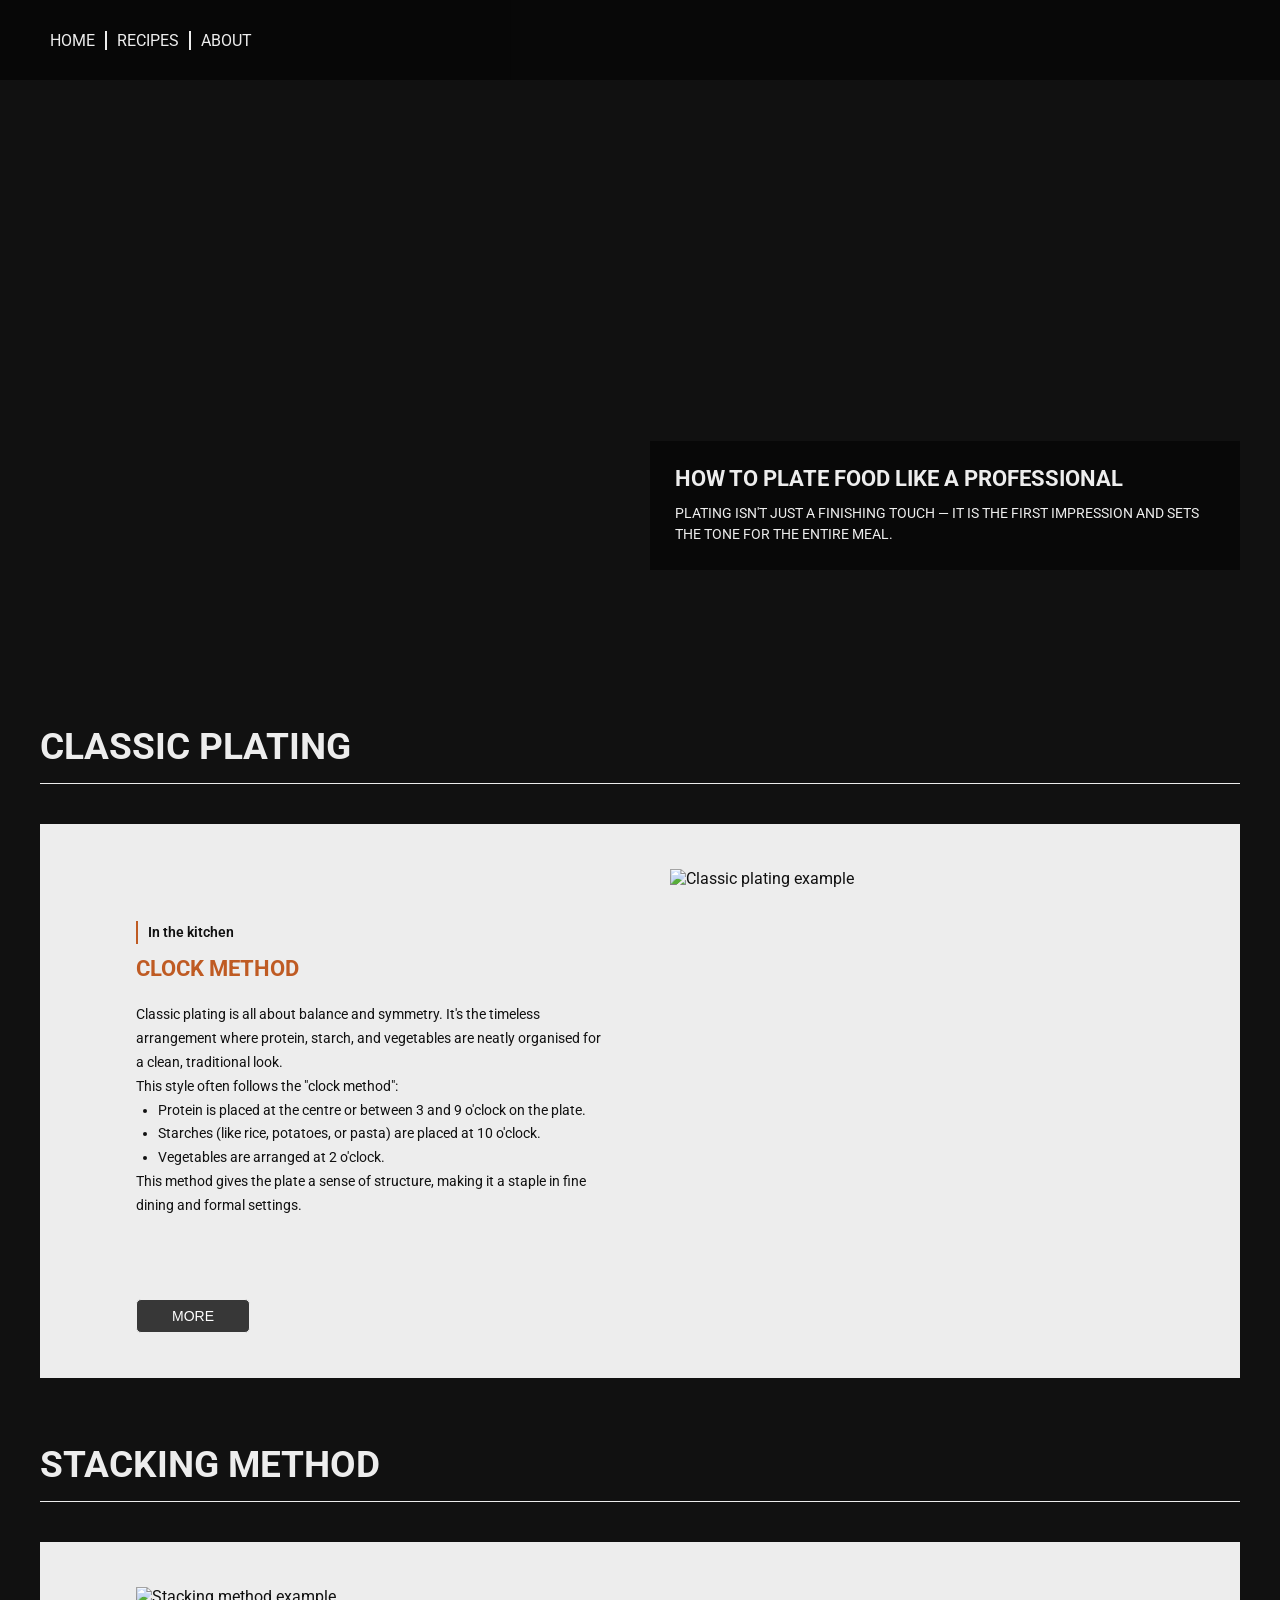
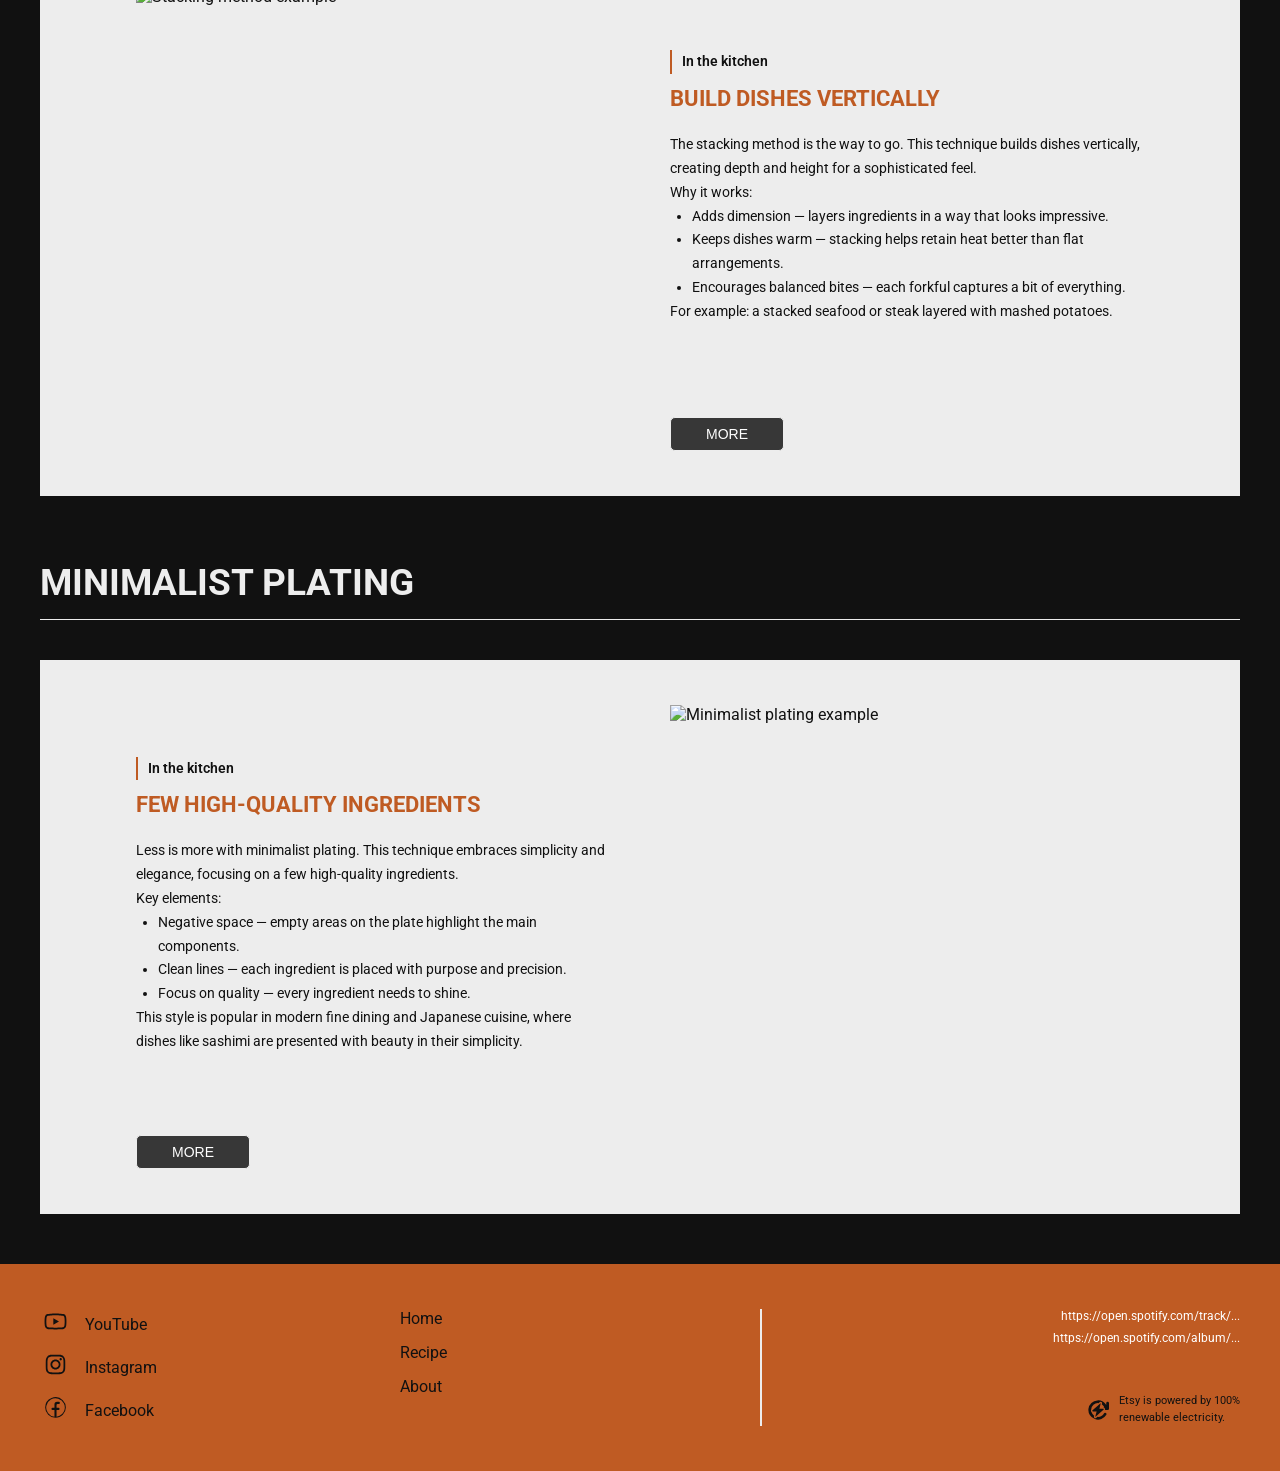
==== Plating.html @ b4e7b999 "version 2" ====
<!DOCTYPE html>
<html lang="en">

<head>
    <meta charset="UTF-8">
    <meta name="viewport" content="width=device-width, initial-scale=1.0">
    <title>Cooking Book | Plating Techniques</title>
    <link rel="preconnect" href="https://fonts.googleapis.com">
    <link rel="preconnect" href="https://fonts.gstatic.com" crossorigin>
    <link href="https://fonts.googleapis.com/css2?family=Roboto:ital,wght@0,100..900;1,100..900&display=swap" rel="stylesheet">
    <link rel="stylesheet" href="css/styles_plating.css">
</head>

<body>
    <div class="container">

        <nav class="navigation">
            <div class="menu-container">
                <ul>
                    <li><a href="index.html">Home</a></li>
                    <li><a href="Recipe_details.html">Recipes</a></li>
                    <li><a href="Recipe_search.html">About</a></li>
                </ul>
            </div>

            <div class="hamburger_menu">
                <span>
                    <svg xmlns="http://www.w3.org/2000/svg" width="1em" height="1em" viewBox="0 0 512 512">
                        <path d="M0 0h512v512H0z" fill="none" />
                        <path fill="currentColor" d="M80 96h352v32H80zm0 144h352v32H80zm0 144h352v32H80z" />
                    </svg>
                </span>
            </div>
        </nav>

        <!--Navigation mobile-->
        <div class="mobile_menu">
            <ul>
                <li><a href="Recipe_home.html">Home</a></li>
                <li><a href="Recipe_details.html">Recipes</a></li>
                <li><a href="Recipe_search.html">About</a></li>
            </ul>
        </div>

        <section class="plating-hero">
            <div class="plating-hero-content">
                <div class="plating-hero-box">
                    <h1>HOW TO PLATE FOOD LIKE A PROFESSIONAL</h1>
                    <p>PLATING ISN'T JUST A FINISHING TOUCH —
                        IT IS THE FIRST IMPRESSION AND SETS THE TONE FOR THE ENTIRE MEAL.</p>
                </div>
            </div>
        </section>

        <main class="plating-container">

            <section class="plating-section">
                <h2>CLASSIC PLATING</h2>

                <div class="plating-card">
                    <div class="plating-text">
                        <p class="small-title">In the kitchen</p>
                        <h3>CLOCK METHOD</h3>

                        <p>Classic plating is all about balance and symmetry. It's the timeless arrangement where protein, starch, and vegetables are neatly organised for a clean, traditional look.</p>

                        <p>This style often follows the "clock method":</p>

                        <ul>
                            <li>Protein is placed at the centre or between 3 and 9 o'clock on the plate.</li>
                            <li>Starches (like rice, potatoes, or pasta) are placed at 10 o'clock.</li>
                            <li>Vegetables are arranged at 2 o'clock.</li>
                        </ul>

                        <p>This method gives the plate a sense of structure, making it a staple in fine dining and formal settings.</p>
                    </div>

                    <div class="plating-photo">
                        <img src="https://picsum.photos/id/1018/700/700" alt="Classic plating example">
                    </div>

                    <div class="plating-action">
                        <button type="button">MORE</button>
                    </div>
                </div>
            </section>

            <section class="plating-section">
                <h2>STACKING METHOD</h2>

                <div class="plating-card reverse">
                    <div class="plating-text">
                        <p class="small-title">In the kitchen</p>
                        <h3>BUILD DISHES VERTICALLY</h3>

                        <p>The stacking method is the way to go. This technique builds dishes vertically, creating depth and height for a sophisticated feel.</p>

                        <p>Why it works:</p>

                        <ul>
                            <li>Adds dimension — layers ingredients in a way that looks impressive.</li>
                            <li>Keeps dishes warm — stacking helps retain heat better than flat arrangements.</li>
                            <li>Encourages balanced bites — each forkful captures a bit of everything.</li>
                        </ul>

                        <p>For example: a stacked seafood or steak layered with mashed potatoes.</p>
                    </div>

                    <div class="plating-photo">
                        <img src="https://picsum.photos/id/1080/700/700" alt="Stacking method example">
                    </div>

                    <div class="plating-action">
                        <button type="button">MORE</button>
                    </div>
                </div>
            </section>

            <section class="plating-section">
                <h2>MINIMALIST PLATING</h2>

                <div class="plating-card">
                    <div class="plating-text">
                        <p class="small-title">In the kitchen</p>
                        <h3>FEW HIGH-QUALITY INGREDIENTS</h3>

                        <p>Less is more with minimalist plating. This technique embraces simplicity and elegance, focusing on a few high-quality ingredients.</p>

                        <p>Key elements:</p>

                        <ul>
                            <li>Negative space — empty areas on the plate highlight the main components.</li>
                            <li>Clean lines — each ingredient is placed with purpose and precision.</li>
                            <li>Focus on quality — every ingredient needs to shine.</li>
                        </ul>

                        <p>This style is popular in modern fine dining and Japanese cuisine, where dishes like sashimi are presented with beauty in their simplicity.</p>
                    </div>

                    <div class="plating-photo">
                        <img src="https://picsum.photos/id/292/700/700" alt="Minimalist plating example">
                    </div>

                    <div class="plating-action">
                        <button type="button">MORE</button>
                    </div>
                </div>
            </section>

        </main>

        <!-- Footer -->
        <footer class="footer">
            <div class="footer-container">

                <!-- Social media -->
                <div class="footer-social">
                    <a href="#">
                        <span class="footer-icon">
                            <svg xmlns="http://www.w3.org/2000/svg" width="1em" height="1em" viewBox="0 0 1024 1024">
                                <path d="M0 0h1024v1024H0z" fill="none" />
                                <path fill="currentColor"
                                    d="M960 509.2c0-2.2 0-4.7-.1-7.6c-.1-8.1-.3-17.2-.5-26.9c-.8-27.9-2.2-55.7-4.4-81.9c-3-36.1-7.4-66.2-13.4-88.8a139.52 139.52 0 0 0-98.3-98.5c-28.3-7.6-83.7-12.3-161.7-15.2c-37.1-1.4-76.8-2.3-116.5-2.8c-13.9-.2-26.8-.3-38.4-.4h-29.4c-11.6.1-24.5.2-38.4.4c-39.7.5-79.4 1.4-116.5 2.8c-78 3-133.5 7.7-161.7 15.2A139.35 139.35 0 0 0 82.4 304C76.3 326.6 72 356.7 69 392.8c-2.2 26.2-3.6 54-4.4 81.9c-.3 9.7-.4 18.8-.5 26.9c0 2.9-.1 5.4-.1 7.6v5.6c0 2.2 0 4.7.1 7.6c.1 8.1.3 17.2.5 26.9c.8 27.9 2.2 55.7 4.4 81.9c3 36.1 7.4 66.2 13.4 88.8c12.8 47.9 50.4 85.7 98.3 98.5c28.2 7.6 83.7 12.3 161.7 15.2c37.1 1.4 76.8 2.3 116.5 2.8c13.9.2 26.8.3 38.4.4h29.4c11.6-.1 24.5-.2 38.4-.4c39.7-.5 79.4-1.4 116.5-2.8c78-3 133.5-7.7 161.7-15.2c47.9-12.8 85.5-50.5 98.3-98.5c6.1-22.6 10.4-52.7 13.4-88.8c2.2-26.2 3.6-54 4.4-81.9c.3-9.7.4-18.8.5-26.9c0-2.9.1-5.4.1-7.6zm-72 5.2c0 2.1 0 4.4-.1 7.1c-.1 7.8-.3 16.4-.5 25.7c-.7 26.6-2.1 53.2-4.2 77.9c-2.7 32.2-6.5 58.6-11.2 76.3c-6.2 23.1-24.4 41.4-47.4 47.5c-21 5.6-73.9 10.1-145.8 12.8c-36.4 1.4-75.6 2.3-114.7 2.8c-13.7.2-26.4.3-37.8.3h-28.6l-37.8-.3c-39.1-.5-78.2-1.4-114.7-2.8c-71.9-2.8-124.9-7.2-145.8-12.8c-23-6.2-41.2-24.4-47.4-47.5c-4.7-17.7-8.5-44.1-11.2-76.3c-2.1-24.7-3.4-51.3-4.2-77.9c-.3-9.3-.4-18-.5-25.7c0-2.7-.1-5.1-.1-7.1v-4.8c0-2.1 0-4.4.1-7.1c.1-7.8.3-16.4.5-25.7c.7-26.6 2.1-53.2 4.2-77.9c2.7-32.2 6.5-58.6 11.2-76.3c6.2-23.1 24.4-41.4 47.4-47.5c21-5.6 73.9-10.1 145.8-12.8c36.4-1.4 75.6-2.3 114.7-2.8c13.7-.2 26.4-.3 37.8-.3h28.6l37.8.3c39.1.5 78.2 1.4 114.7 2.8c71.9 2.8 124.9 7.2 145.8 12.8c23 6.2 41.2 24.4 47.4 47.5c4.7 17.7 8.5 44.1 11.2 76.3c2.1 24.7 3.4 51.3 4.2 77.9c.3 9.3.4 18 .5 25.7c0 2.7.1 5.1.1 7.1zM423 646l232-135l-232-133z" />
                            </svg>
                        </span>
                        YouTube
                    </a>

                    <a href="#">
                        <span class="footer-icon">
                            <svg xmlns="http://www.w3.org/2000/svg" width="1em" height="1em" viewBox="0 0 1024 1024">
                                <path d="M0 0h1024v1024H0z" fill="none" />
                                <path fill="currentColor"
                                    d="M512 306.9c-113.5 0-205.1 91.6-205.1 205.1S398.5 717.1 512 717.1S717.1 625.5 717.1 512S625.5 306.9 512 306.9m0 338.4c-73.4 0-133.3-59.9-133.3-133.3S438.6 378.7 512 378.7S645.3 438.6 645.3 512S585.4 645.3 512 645.3m213.5-394.6c-26.5 0-47.9 21.4-47.9 47.9s21.4 47.9 47.9 47.9s47.9-21.3 47.9-47.9a47.84 47.84 0 0 0-47.9-47.9M911.8 512c0-55.2.5-109.9-2.6-165c-3.1-64-17.7-120.8-64.5-167.6c-46.9-46.9-103.6-61.4-167.6-64.5c-55.2-3.1-109.9-2.6-165-2.6c-55.2 0-109.9-.5-165 2.6c-64 3.1-120.8 17.7-167.6 64.5C132.6 226.3 118.1 283 115 347c-3.1 55.2-2.6 109.9-2.6 165s-.5 109.9 2.6 165c3.1 64 17.7 120.8 64.5 167.6c46.9 46.9 103.6 61.4 167.6 64.5c55.2 3.1 109.9 2.6 165 2.6c55.2 0 109.9.5 165-2.6c64-3.1 120.8-17.7 167.6-64.5c46.9-46.9 61.4-103.6 64.5-167.6c3.2-55.1 2.6-109.8 2.6-165m-88 235.8c-7.3 18.2-16.1 31.8-30.2 45.8c-14.1 14.1-27.6 22.9-45.8 30.2C695.2 844.7 570.3 840 512 840s-183.3 4.7-235.9-16.1c-18.2-7.3-31.8-16.1-45.8-30.2c-14.1-14.1-22.9-27.6-30.2-45.8C179.3 695.2 184 570.3 184 512s-4.7-183.3 16.1-235.9c7.3-18.2 16.1-31.8 30.2-45.8s27.6-22.9 45.8-30.2C328.7 179.3 453.7 184 512 184s183.3-4.7 235.9 16.1c18.2 7.3 31.8 16.1 45.8 30.2c14.1 14.1 22.9 27.6 30.2 45.8C844.7 328.7 840 453.7 840 512s4.7 183.2-16.2 235.8" />
                            </svg>
                        </span>
                        Instagram
                    </a>

                    <a href="#">
                        <span class="footer-icon">
                            <svg xmlns="http://www.w3.org/2000/svg" width="1em" height="1em" viewBox="0 0 24 24">
                                <path d="M0 0h24v24H0z" fill="none" />
                                <path fill="currentColor"
                                    d="M19.02 4.975A9.93 9.93 0 0 0 2.07 12A9.935 9.935 0 0 0 12 21.935a10 10 0 0 0 3.8-.75a10.2 10.2 0 0 0 3.22-2.16a9.934 9.934 0 0 0 0-14.05m-.7 13.34a8.92 8.92 0 0 1-5.32 2.57v-6.56h1.88a1 1 0 0 0 0-2H13v-2.74a1 1 0 0 1 1-1h1.2a1 1 0 0 0 0-2h-1.7a2.5 2.5 0 0 0-2.5 2.5v3.24H9.13a1 1 0 1 0 0 2H11v6.56a8.919 8.919 0 1 1 9.26-5.47a9.1 9.1 0 0 1-1.94 2.9" />
                            </svg>
                        </span>
                        Facebook
                    </a>
                </div>

                <!-- Footer navigation -->
                <div class="footer-menu">
                    <a href="index.html">Home</a>
                    <a href="Recipe_details.html">Recipe</a>
                    <a href="Recipe_search.html">About</a>
                </div>

                <!-- Right side -->
                <div class="footer-right">

                    <div class="footer-links">
                        <a href="https://open.spotify.com/">
                            https://open.spotify.com/track/...
                        </a>
                        <a href="https://open.spotify.com/">
                            https://open.spotify.com/album/...
                        </a>
                    </div>

                    <div class="footer-eco">
                        <span class="eco-icon">
                            <svg xmlns="http://www.w3.org/2000/svg" width="1em" height="1em" viewBox="0 0 16 16">
                                <path d="M0 0h16v16H0z" fill="none" />
                                <g fill="currentColor">
                                    <path d="M7.542 1.014A7 7 0 0 1 14 4.396V3a1.001 1.001 0 0 1 2 0v4a1 1 0 0 1-1 1h-1.933c.32-.905-.312-2-1.419-2h.933a5 5 0 0 0-1.67-2.065l-.099-.068l.158-.625a1 1 0 0 0-1.62-1.001l-.91.78a5 5 0 0 0-5.436 4.808c-.283.556-.165 1.225.226 1.672a5 5 0 0 0 1.956 2.63l-.156.627a1 1 0 0 0 1.62 1l.91-.779a5 5 0 0 0 4.77-2.48a1.001 1.001 0 0 1 1.732 1a7 7 0 0 1-8.312 3.13a7.005 7.005 0 0 1-4.69-7.543a7 7 0 0 1 6.482-6.072" />
                                    <path d="M9 7h2.648l.084.007a.5.5 0 0 1 .118.035l.026.01l.035.022l.022.014l.012.008q.014.01.025.022l.021.017a.5.5 0 0 1 .072.087l.016.025l.018.034l.011.025l.012.033a.5.5 0 0 1 .024.106q.004.02.004.04v.028a.5.5 0 0 1-.061.227l-.01.019a.5.5 0 0 1-.104.12L6 13l.094-.378L7 9H4.35a.5.5 0 0 1-.325-.88l5.639-4.834L10 3z" />
                                </g>
                            </svg>
                        </span>
                        <p>
                            Etsy is powered by 100%<br>
                            renewable electricity.
                        </p>
                    </div>

                </div>
            </div>
        </footer>

    </div>

    <script src="js/app.js"></script>
</body>

</html>
---- css/styles_plating.css ----
:root {
  --width-full: 100%;
  --width-12col: 1200px;
  --grid-gap: 10px;
  --padding-default: 20px;

  --background-color-navigation: #00000088;
  --background-color-light: #ededed;
  --background-color-dark-bg: #111111;
  --primary-colour: #bf5b23;
  --color-light: #ededed;
  --color-dark: #373737;
  --color-white: #ffffff;

  --category-seafood: #3e30e2;
  --category-chicken: #299c8e;
  --category-meats: #d09189;
  --category-veg: #298f3f;
  --category-dessert: #9374eb;
  --category-misc: #9a951e;
  --category-pasta: #bf5b23;
}

* {
  padding: 0;
  margin: 0;
  box-sizing: border-box;
}

body {
  width: var(--width-full);
  font-family: "Roboto", sans-serif;
  background-color: var(--background-color-dark-bg);
  color: var(--background-color-light);
  position: relative;
}

.container {
  display: grid;
  grid-template-rows: auto;
  gap: var(--grid-gap);
  width: var(--width-full);
}

.hamburger_menu,
.mobile_menu {
  display: none;
}

.navigation {
  width: var(--width-full);
  height: 80px;
  background-color: var(--background-color-navigation);
  padding: 20px;
  display: flex;
  justify-content: center;
  align-items: center;
  z-index: 10;
  position: absolute;
  top: 0;
  left: 0;
  text-transform: uppercase;
}

.navigation.fixed {
  position: fixed;
  top: 0;
  width: 100%;
  z-index: 1000;
}

.menu-container {
  width: var(--width-12col);
}

.menu-container ul {
  display: flex;
}

.menu-container ul li {
  list-style: none;
}

.menu-container a {
  color: var(--background-color-light);
  text-decoration: none;
  padding: 0 10px;
  border-right: 2px solid var(--background-color-light);
}

.menu-container li:last-child a {
  border: none;
}

.menu-container a:hover {
  color: var(--primary-colour);
}

/* Hero */

.plating-hero {
  min-height: 650px;
  width: var(--width-full);
  background-image: url("https://picsum.photos/id/1060/1920/900");
  background-size: cover;
  background-position: center;
  display: flex;
  justify-content: center;
  align-items: flex-end;
}

.plating-hero-content {
  width: var(--width-12col);
  display: flex;
  justify-content: flex-end;
  padding-bottom: 80px;
}

.plating-hero-box {
  background-color: var(--background-color-navigation);
  padding: 25px;
  max-width: 590px;
}

.plating-hero-box h1 {
  font-size: 22px;
  margin-bottom: 12px;
}

.plating-hero-box p {
  font-size: 14px;
  line-height: 1.5;
}

/* Plating sections */

.plating-container {
  width: var(--width-12col);
  margin: 0 auto;
}

.plating-section {
  margin-top: 65px;
}

.plating-section h2 {
  font-size: 37px;
  padding-bottom: 15px;
  margin-bottom: 40px;
  border-bottom: 1px solid var(--background-color-light);
}

.plating-card {
  background-color: var(--background-color-light);
  color: var(--background-color-dark-bg);
  padding: 45px 8%;
  display: grid;
  grid-template-columns: 1fr 1fr;
  gap: 30px 60px;
  align-items: center;
}

.plating-text {
  grid-column: 1;
  grid-row: 1;
}

.plating-text .small-title {
  border-left: 2px solid var(--primary-colour);
  padding-left: 10px;
  font-weight: 600;
  margin-bottom: 12px;
}

.plating-text h3 {
  color: var(--primary-colour);
  font-size: 22px;
  margin-bottom: 22px;
}

.plating-text p,
.plating-text li {
  font-size: 14px;
  line-height: 1.7;
}

.plating-text ul {
  padding-left: 22px;
}

.plating-photo {
  grid-column: 2;
  grid-row: 1;
}

.plating-photo img {
  width: 100%;
  height: 400px;
  object-fit: cover;
  display: block;
}

.plating-action {
  grid-column: 1;
  grid-row: 2;
  display: flex;
  justify-content: flex-start;
}

.plating-action button {
  background-color: var(--color-dark);
  border: 1px solid var(--color-light);
  color: var(--color-white);
  font-size: 14px;
  padding: 8px 35px;
  border-radius: 5px;
  cursor: pointer;
}

.plating-action button:hover {
  color: var(--primary-colour);
}

.plating-card.reverse .plating-photo {
  grid-column: 1;
}

.plating-card.reverse .plating-text {
  grid-column: 2;
}

.plating-card.reverse .plating-action {
  grid-column: 2;
}

/* Footer */

.footer {
  width: var(--width-full);
  background-color: var(--primary-colour);
  margin-top: 40px;
  padding: 45px 20px;
}

.footer-container {
  width: var(--width-12col);
  max-width: 100%;
  margin: 0 auto;
  display: grid;
  grid-template-columns: 1fr 1fr 1.5fr;
  gap: 40px;
}

.footer-social {
  display: flex;
  flex-direction: column;
  gap: 12px;
}

.footer-social a {
  display: flex;
  align-items: center;
  gap: 15px;
  color: var(--background-color-dark-bg);
  text-decoration: none;
  font-size: 16px;
}

.footer-icon {
  font-size: 25px;
  width: 30px;
  text-align: center;
}

.footer-menu {
  display: flex;
  flex-direction: column;
  gap: 15px;
}

.footer-menu a {
  color: var(--background-color-dark-bg);
  text-decoration: none;
  font-size: 16px;
}

.footer-right {
  border-left: 2px solid var(--color-light);
  padding-left: 40px;
  display: flex;
  flex-direction: column;
  justify-content: space-between;
  align-items: flex-end;
  gap: 25px;
}

.footer-links {
  display: flex;
  flex-direction: column;
  gap: 8px;
  text-align: right;
}

.footer-links a {
  color: var(--color-white);
  font-size: 12px;
  text-decoration: none;
  overflow-wrap: anywhere;
}

.footer-eco {
  display: flex;
  align-items: center;
  justify-content: flex-end;
  gap: 10px;
}

.eco-icon {
  font-size: 22px;
  display: flex;
  align-items: center;
  flex-shrink: 0;
  color: var(--background-color-dark-bg);
}

.footer-eco p {
  font-size: 11px;
  line-height: 1.5;
  text-align: left;
  color: var(--background-color-dark-bg);
  max-width: 180px;
}

.footer a:hover {
  opacity: 0.7;
}

/* Responsive layout */

@media (width <= 768px) {
  :root {
    --width-12col: 100%;
  }

  .hamburger_menu {
    display: block;
    font-size: 24px;
    color: var(--color-light);
    margin-left: auto;
  }

  .menu-container {
    display: none;
  }

  .mobile_menu {
    display: block;
    position: absolute;
    top: 80px;
    right: 0;
    width: 180px;
    height: auto;
    background-color: var(--color-dark);
    opacity: 0;
    z-index: 1000;
    visibility: hidden;
    transform: translateY(-10px);
    transition: 0.3s ease;
  }

  .mobile_menu.open {
    transform: translateY(0);
    visibility: visible;
    opacity: 1;
  }

  .mobile_menu ul {
    padding: 0;
  }

  .mobile_menu ul li {
    list-style: none;
    padding: 15px;
  }

  .mobile_menu ul li a {
    text-decoration: none;
    color: var(--color-light);
    text-transform: uppercase;
    font-weight: 700;
    padding: 12px;
  }

  .plating-hero {
    min-height: 550px;
  }

  .plating-hero-content {
    padding: 0 20px 30px;
  }

  .plating-hero-box {
    padding: 20px;
  }

  .plating-hero-box h1 {
    font-size: 18px;
  }

  .plating-hero-box p {
    font-size: 12px;
  }

  .plating-container {
    width: calc(100% - 40px);
  }

  .plating-section {
    margin-top: 40px;
  }

  .plating-section h2 {
    font-size: 26px;
    margin-bottom: 25px;
  }

  .plating-card {
    grid-template-columns: 1fr;
    padding: 30px 20px;
    gap: 25px;
  }

  .plating-text,
  .plating-card.reverse .plating-text {
    grid-column: 1;
    grid-row: 1;
  }

  .plating-photo,
  .plating-card.reverse .plating-photo {
    grid-column: 1;
    grid-row: 2;
  }

  .plating-action,
  .plating-card.reverse .plating-action {
    grid-column: 1;
    grid-row: 3;
  }

  .plating-photo img {
    height: auto;
  }

  .footer-container {
    width: calc(100% - 40px);
    grid-template-columns: 1fr 1fr;
    gap: 30px;
  }

  .footer-right {
    grid-column: 1 / -1;
    border-left: none;
    border-top: 1px solid var(--color-light);
    padding-left: 0;
    padding-top: 25px;
    align-items: flex-start;
  }

  .footer-links {
    text-align: left;
  }
}
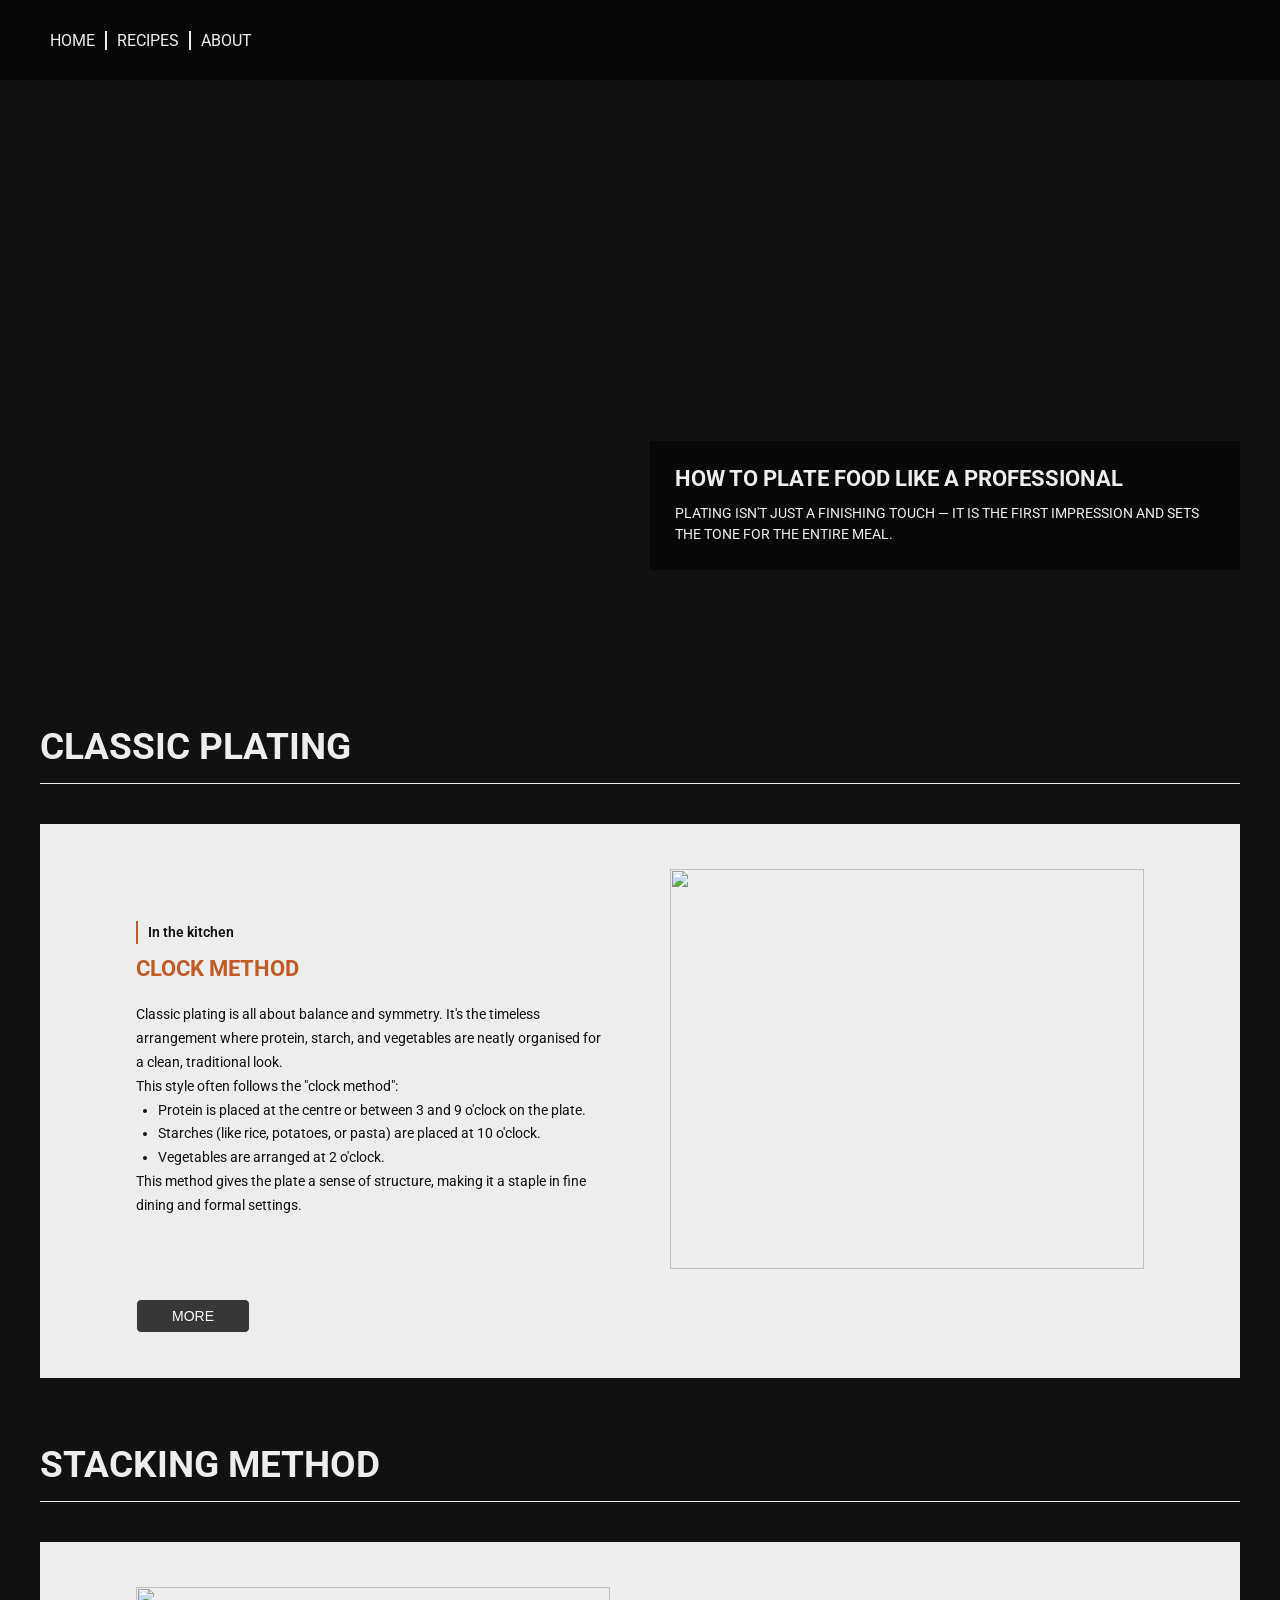
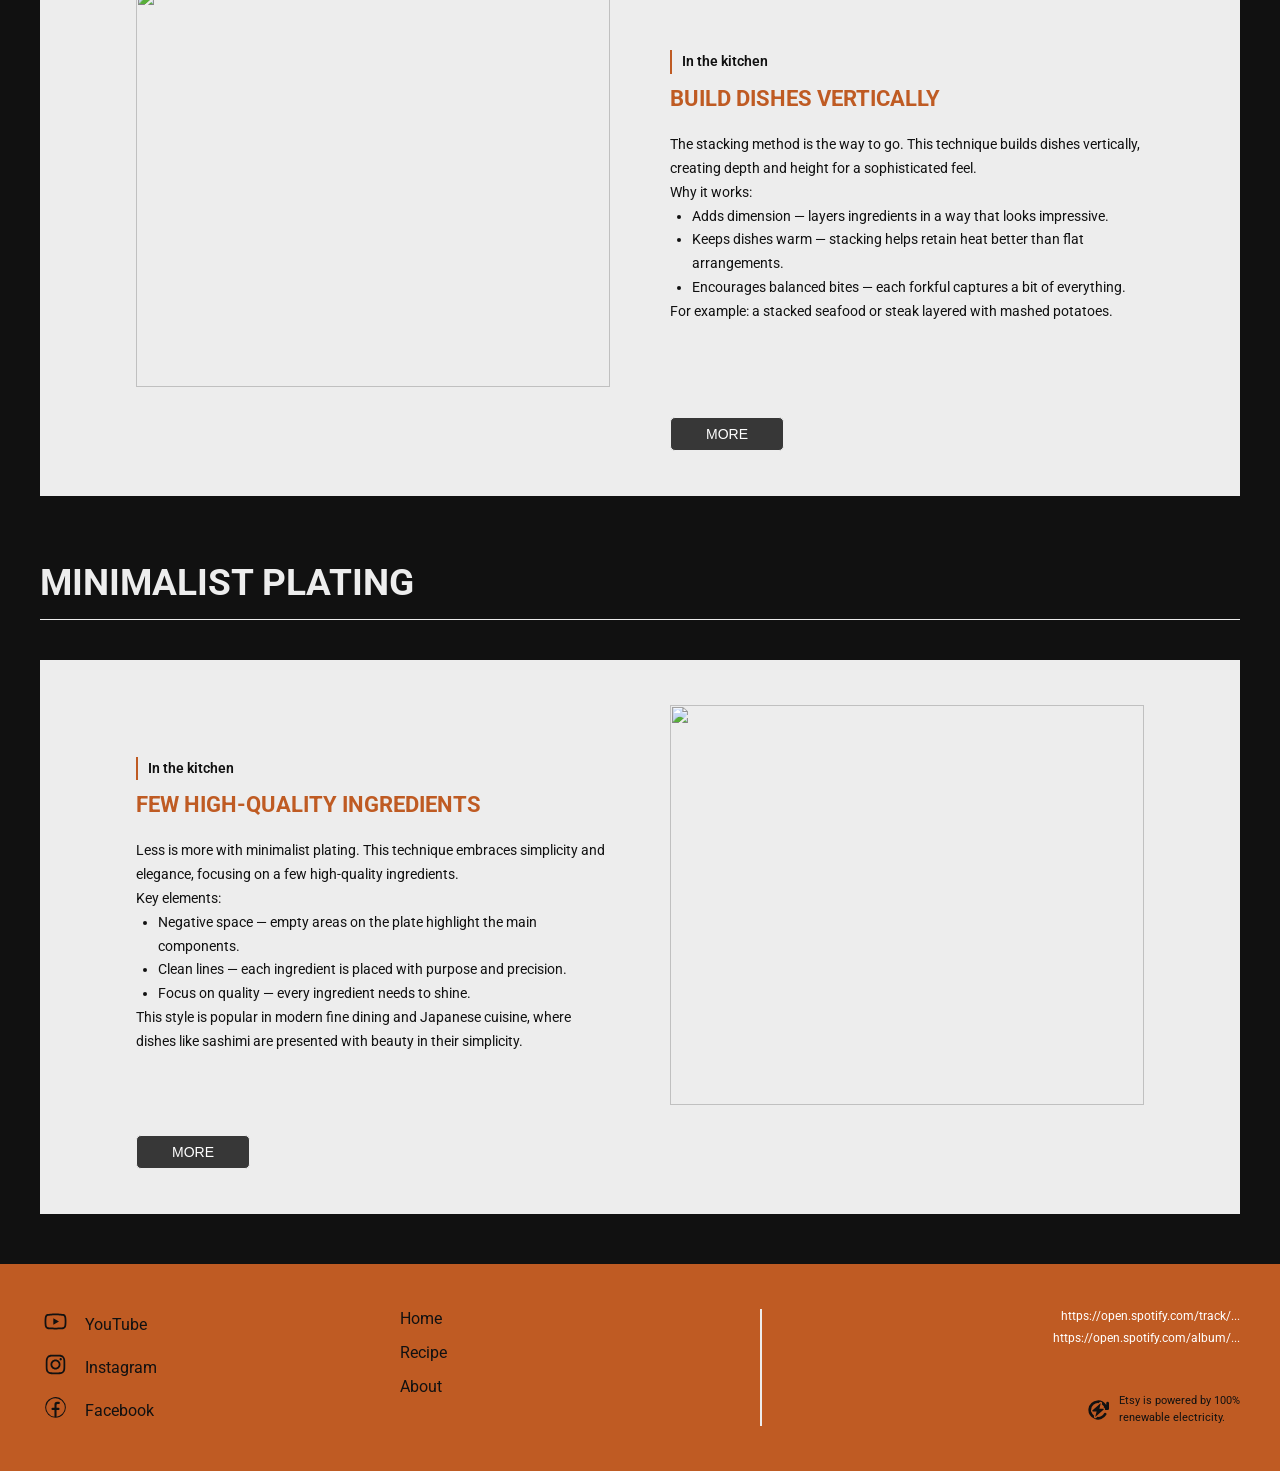
==== commit 66fdf249: "new update" ====
--- a/Plating.html
+++ b/Plating.html
@@ -77,7 +77,7 @@
                     </div>
 
                     <div class="plating-photo">
-                        <img src="https://picsum.photos/id/1018/700/700" alt="Classic plating example">
+                        <img src="https://picsum.photos/id/1018/700/700" alt="">
                     </div>
 
                     <div class="plating-action">
@@ -108,7 +108,7 @@
                     </div>
 
                     <div class="plating-photo">
-                        <img src="https://picsum.photos/id/1080/700/700" alt="Stacking method example">
+                        <img src="https://picsum.photos/id/1080/700/700" alt="">
                     </div>
 
                     <div class="plating-action">
@@ -139,7 +139,7 @@
                     </div>
 
                     <div class="plating-photo">
-                        <img src="https://picsum.photos/id/292/700/700" alt="Minimalist plating example">
+                        <img src="https://picsum.photos/id/292/700/700" alt="">
                     </div>
 
                     <div class="plating-action">
